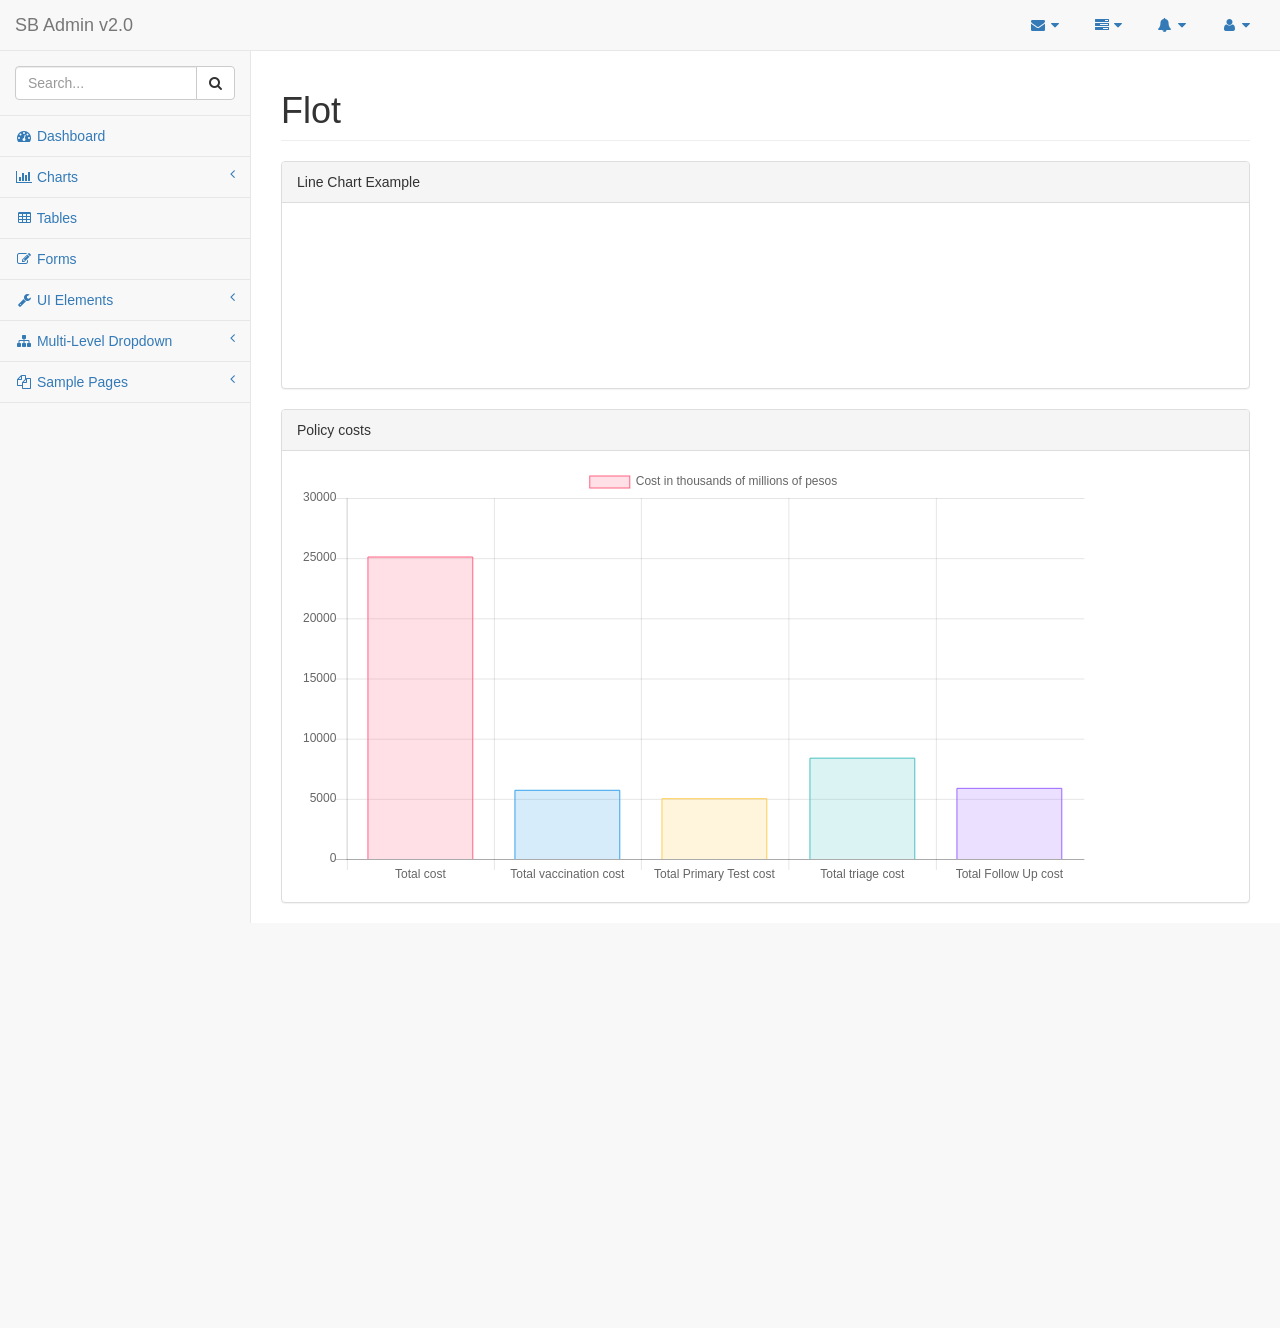
==== templates/pages/chart.html @ c4a407ac "V2 Flask" ====
<!DOCTYPE html>
<html lang="en">

<head>

    <meta charset="utf-8">
    <meta http-equiv="X-UA-Compatible" content="IE=edge">
    <meta name="viewport" content="width=device-width, initial-scale=1">
    <meta name="description" content="">
    <meta name="author" content="">

    <title>SB Admin 2 - Bootstrap Admin Theme</title>

    <!-- Bootstrap Core CSS -->
    <link href="../vendor/bootstrap/css/bootstrap.min.css" rel="stylesheet">

    <!-- MetisMenu CSS -->
    <link href="../vendor/metisMenu/metisMenu.min.css" rel="stylesheet">

    <!-- Custom CSS -->
    <link href="../dist/css/sb-admin-2.css" rel="stylesheet">

    <!-- Morris Charts CSS -->
    <link href="../vendor/morrisjs/morris.css" rel="stylesheet">

    <!-- Custom Fonts -->
    <link href="../vendor/font-awesome/css/font-awesome.min.css" rel="stylesheet" type="text/css">

    <!-- HTML5 Shim and Respond.js IE8 support of HTML5 elements and media queries -->
    <!-- WARNING: Respond.js doesn't work if you view the page via file:// -->
    <!--[if lt IE 9]>
        <script src="https://oss.maxcdn.com/libs/html5shiv/3.7.0/html5shiv.js"></script>
        <script src="https://oss.maxcdn.com/libs/respond.js/1.4.2/respond.min.js"></script>
    <![endif]-->

</head>

<body>

    <div id="wrapper">

        <!-- Navigation -->
        <nav class="navbar navbar-default navbar-static-top" role="navigation" style="margin-bottom: 0">
            <div class="navbar-header">
                <button type="button" class="navbar-toggle" data-toggle="collapse" data-target=".navbar-collapse">
                    <span class="sr-only">Toggle navigation</span>
                    <span class="icon-bar"></span>
                    <span class="icon-bar"></span>
                    <span class="icon-bar"></span>
                </button>
                <a class="navbar-brand" href="index.html">SB Admin v2.0</a>
            </div>
            <!-- /.navbar-header -->

            <ul class="nav navbar-top-links navbar-right">
                <li class="dropdown">
                    <a class="dropdown-toggle" data-toggle="dropdown" href="#">
                        <i class="fa fa-envelope fa-fw"></i> <i class="fa fa-caret-down"></i>
                    </a>
                    <ul class="dropdown-menu dropdown-messages">
                        <li>
                            <a href="#">
                                <div>
                                    <strong>John Smith</strong>
                                    <span class="pull-right text-muted">
                                        <em>Yesterday</em>
                                    </span>
                                </div>
                                <div>Lorem ipsum dolor sit amet, consectetur adipiscing elit. Pellentesque eleifend...</div>
                            </a>
                        </li>
                        <li class="divider"></li>
                        <li>
                            <a href="#">
                                <div>
                                    <strong>John Smith</strong>
                                    <span class="pull-right text-muted">
                                        <em>Yesterday</em>
                                    </span>
                                </div>
                                <div>Lorem ipsum dolor sit amet, consectetur adipiscing elit. Pellentesque eleifend...</div>
                            </a>
                        </li>
                        <li class="divider"></li>
                        <li>
                            <a href="#">
                                <div>
                                    <strong>John Smith</strong>
                                    <span class="pull-right text-muted">
                                        <em>Yesterday</em>
                                    </span>
                                </div>
                                <div>Lorem ipsum dolor sit amet, consectetur adipiscing elit. Pellentesque eleifend...</div>
                            </a>
                        </li>
                        <li class="divider"></li>
                        <li>
                            <a class="text-center" href="#">
                                <strong>Read All Messages</strong>
                                <i class="fa fa-angle-right"></i>
                            </a>
                        </li>
                    </ul>
                    <!-- /.dropdown-messages -->
                </li>
                <!-- /.dropdown -->
                <li class="dropdown">
                    <a class="dropdown-toggle" data-toggle="dropdown" href="#">
                        <i class="fa fa-tasks fa-fw"></i> <i class="fa fa-caret-down"></i>
                    </a>
                    <ul class="dropdown-menu dropdown-tasks">
                        <li>
                            <a href="#">
                                <div>
                                    <p>
                                        <strong>Task 1</strong>
                                        <span class="pull-right text-muted">40% Complete</span>
                                    </p>
                                    <div class="progress progress-striped active">
                                        <div class="progress-bar progress-bar-success" role="progressbar" aria-valuenow="40" aria-valuemin="0" aria-valuemax="100" style="width: 40%">
                                            <span class="sr-only">40% Complete (success)</span>
                                        </div>
                                    </div>
                                </div>
                            </a>
                        </li>
                        <li class="divider"></li>
                        <li>
                            <a href="#">
                                <div>
                                    <p>
                                        <strong>Task 2</strong>
                                        <span class="pull-right text-muted">20% Complete</span>
                                    </p>
                                    <div class="progress progress-striped active">
                                        <div class="progress-bar progress-bar-info" role="progressbar" aria-valuenow="20" aria-valuemin="0" aria-valuemax="100" style="width: 20%">
                                            <span class="sr-only">20% Complete</span>
                                        </div>
                                    </div>
                                </div>
                            </a>
                        </li>
                        <li class="divider"></li>
                        <li>
                            <a href="#">
                                <div>
                                    <p>
                                        <strong>Task 3</strong>
                                        <span class="pull-right text-muted">60% Complete</span>
                                    </p>
                                    <div class="progress progress-striped active">
                                        <div class="progress-bar progress-bar-warning" role="progressbar" aria-valuenow="60" aria-valuemin="0" aria-valuemax="100" style="width: 60%">
                                            <span class="sr-only">60% Complete (warning)</span>
                                        </div>
                                    </div>
                                </div>
                            </a>
                        </li>
                        <li class="divider"></li>
                        <li>
                            <a href="#">
                                <div>
                                    <p>
                                        <strong>Task 4</strong>
                                        <span class="pull-right text-muted">80% Complete</span>
                                    </p>
                                    <div class="progress progress-striped active">
                                        <div class="progress-bar progress-bar-danger" role="progressbar" aria-valuenow="80" aria-valuemin="0" aria-valuemax="100" style="width: 80%">
                                            <span class="sr-only">80% Complete (danger)</span>
                                        </div>
                                    </div>
                                </div>
                            </a>
                        </li>
                        <li class="divider"></li>
                        <li>
                            <a class="text-center" href="#">
                                <strong>See All Tasks</strong>
                                <i class="fa fa-angle-right"></i>
                            </a>
                        </li>
                    </ul>
                    <!-- /.dropdown-tasks -->
                </li>
                <!-- /.dropdown -->
                <li class="dropdown">
                    <a class="dropdown-toggle" data-toggle="dropdown" href="#">
                        <i class="fa fa-bell fa-fw"></i> <i class="fa fa-caret-down"></i>
                    </a>
                    <ul class="dropdown-menu dropdown-alerts">
                        <li>
                            <a href="#">
                                <div>
                                    <i class="fa fa-comment fa-fw"></i> New Comment
                                    <span class="pull-right text-muted small">4 minutes ago</span>
                                </div>
                            </a>
                        </li>
                        <li class="divider"></li>
                        <li>
                            <a href="#">
                                <div>
                                    <i class="fa fa-twitter fa-fw"></i> 3 New Followers
                                    <span class="pull-right text-muted small">12 minutes ago</span>
                                </div>
                            </a>
                        </li>
                        <li class="divider"></li>
                        <li>
                            <a href="#">
                                <div>
                                    <i class="fa fa-envelope fa-fw"></i> Message Sent
                                    <span class="pull-right text-muted small">4 minutes ago</span>
                                </div>
                            </a>
                        </li>
                        <li class="divider"></li>
                        <li>
                            <a href="#">
                                <div>
                                    <i class="fa fa-tasks fa-fw"></i> New Task
                                    <span class="pull-right text-muted small">4 minutes ago</span>
                                </div>
                            </a>
                        </li>
                        <li class="divider"></li>
                        <li>
                            <a href="#">
                                <div>
                                    <i class="fa fa-upload fa-fw"></i> Server Rebooted
                                    <span class="pull-right text-muted small">4 minutes ago</span>
                                </div>
                            </a>
                        </li>
                        <li class="divider"></li>
                        <li>
                            <a class="text-center" href="#">
                                <strong>See All Alerts</strong>
                                <i class="fa fa-angle-right"></i>
                            </a>
                        </li>
                    </ul>
                    <!-- /.dropdown-alerts -->
                </li>
                <!-- /.dropdown -->
                <li class="dropdown">
                    <a class="dropdown-toggle" data-toggle="dropdown" href="#">
                        <i class="fa fa-user fa-fw"></i> <i class="fa fa-caret-down"></i>
                    </a>
                    <ul class="dropdown-menu dropdown-user">
                        <li><a href="#"><i class="fa fa-user fa-fw"></i> User Profile</a>
                        </li>
                        <li><a href="#"><i class="fa fa-gear fa-fw"></i> Settings</a>
                        </li>
                        <li class="divider"></li>
                        <li><a href="login.html"><i class="fa fa-sign-out fa-fw"></i> Logout</a>
                        </li>
                    </ul>
                    <!-- /.dropdown-user -->
                </li>
                <!-- /.dropdown -->
            </ul>
            <!-- /.navbar-top-links -->

            <div class="navbar-default sidebar" role="navigation">
                <div class="sidebar-nav navbar-collapse">
                    <ul class="nav" id="side-menu">
                        <li class="sidebar-search">
                            <div class="input-group custom-search-form">
                                <input type="text" class="form-control" placeholder="Search...">
                                <span class="input-group-btn">
                                <button class="btn btn-default" type="button">
                                    <i class="fa fa-search"></i>
                                </button>
                            </span>
                            </div>
                            <!-- /input-group -->
                        </li>
                        <li>
                            <a href="index.html"><i class="fa fa-dashboard fa-fw"></i> Dashboard</a>
                        </li>
                        <li>
                            <a href="#"><i class="fa fa-bar-chart-o fa-fw"></i> Charts<span class="fa arrow"></span></a>
                            <ul class="nav nav-second-level">
                                <li>
                                    <a href="flot.html">Flot Charts</a>
                                </li>
                                <li>
                                    <a href="morris.html">Morris.js Charts</a>
                                </li>
                            </ul>
                            <!-- /.nav-second-level -->
                        </li>
                        <li>
                            <a href="tables.html"><i class="fa fa-table fa-fw"></i> Tables</a>
                        </li>
                        <li>
                            <a href="forms.html"><i class="fa fa-edit fa-fw"></i> Forms</a>
                        </li>
                        <li>
                            <a href="#"><i class="fa fa-wrench fa-fw"></i> UI Elements<span class="fa arrow"></span></a>
                            <ul class="nav nav-second-level">
                                <li>
                                    <a href="panels-wells.html">Panels and Wells</a>
                                </li>
                                <li>
                                    <a href="buttons.html">Buttons</a>
                                </li>
                                <li>
                                    <a href="notifications.html">Notifications</a>
                                </li>
                                <li>
                                    <a href="typography.html">Typography</a>
                                </li>
                                <li>
                                    <a href="icons.html"> Icons</a>
                                </li>
                                <li>
                                    <a href="grid.html">Grid</a>
                                </li>
                            </ul>
                            <!-- /.nav-second-level -->
                        </li>
                        <li>
                            <a href="#"><i class="fa fa-sitemap fa-fw"></i> Multi-Level Dropdown<span class="fa arrow"></span></a>
                            <ul class="nav nav-second-level">
                                <li>
                                    <a href="#">Second Level Item</a>
                                </li>
                                <li>
                                    <a href="#">Second Level Item</a>
                                </li>
                                <li>
                                    <a href="#">Third Level <span class="fa arrow"></span></a>
                                    <ul class="nav nav-third-level">
                                        <li>
                                            <a href="#">Third Level Item</a>
                                        </li>
                                        <li>
                                            <a href="#">Third Level Item</a>
                                        </li>
                                        <li>
                                            <a href="#">Third Level Item</a>
                                        </li>
                                        <li>
                                            <a href="#">Third Level Item</a>
                                        </li>
                                    </ul>
                                    <!-- /.nav-third-level -->
                                </li>
                            </ul>
                            <!-- /.nav-second-level -->
                        </li>
                        <li>
                            <a href="#"><i class="fa fa-files-o fa-fw"></i> Sample Pages<span class="fa arrow"></span></a>
                            <ul class="nav nav-second-level">
                                <li>
                                    <a href="blank.html">Blank Page</a>
                                </li>
                                <li>
                                    <a href="login.html">Login Page</a>
                                </li>
                            </ul>
                            <!-- /.nav-second-level -->
                        </li>
                    </ul>
                </div>
                <!-- /.sidebar-collapse -->
            </div>
            <!-- /.navbar-static-side -->
        </nav>

        <div id="page-wrapper">
            <div class="row">
                <div class="col-lg-12">
                    <h1 class="page-header">Flot</h1>
                </div>

                <div class="col-lg-12">
                    <div class="panel panel-default">
                        <div class="panel-heading">
                            Line Chart Example
                        </div>
                        <!-- /.panel-heading -->
                        <div class="panel-body">
                            	<div style="width:90%;">
                                        <canvas id="graficaCancer1"></canvas>
                                    </div>

                        </div>
                        <!-- /.panel-body -->
                    </div>
                    <!-- /.panel -->
                </div>

                                <div class="col-lg-12">
                    <div class="panel panel-default">
                        <div class="panel-heading">
                        Policy costs                        
                    </div>
                        <!-- /.panel-heading -->
                        <div class="panel-body">
                                <div style="width:90%;">
                                        <canvas id="graficaCostos"></canvas>
                                    </div>

                        </div>
                        <!-- /.panel-body -->
                    </div>
                    <!-- /.panel -->
                </div>

            </div>            



                <!-- /.col-lg-6 -->
            </div>
            <!-- /.row -->
        </div>
        <!-- /#page-wrapper -->

    </div>
    <!-- /#wrapper -->



    <!-- jQuery -->
    <script src="../vendor/jquery/jquery.min.js"></script>

    <!-- Bootstrap Core JavaScript -->
    <script src="../vendor/bootstrap/js/bootstrap.min.js"></script>

    <!-- Metis Menu Plugin JavaScript -->
    <script src="../vendor/metisMenu/metisMenu.min.js"></script>

    <!-- Flot Charts JavaScript -->
    <script src="../dist/js/Chart.js"></script>
    <script src="../js/util.js"></script>

    <!-- Custom Theme JavaScript -->
    <script src="../dist/js/sb-admin-2.js"></script>
    <script src="../js/jquery.csv.min.js"></script>

    <script>

        

		var MONTHS = ['January', 'February', 'March', 'April', 'May', 'June', 'July', 'August', 'September', 'October', 'November', 'December'];
		var dataGraph = {
			type: 'line',
			data: {
				labels: ['January', 'February', 'March', 'April', 'May', 'June', 'July'],
				datasets: [{
                    label: 'My First dataset',
                    fill: false,
					backgroundColor: window.chartColors.red,
					borderColor: window.chartColors.red,
					data: [
						10,
						20,
						30,
						100,
						120,
						50,
						50
					],
					fill: false,
				}, {
					label: 'My Second dataset',
					fill: false,
					backgroundColor: window.chartColors.blue,
					borderColor: window.chartColors.blue,
					data: [
						-3,
						33,
						34,
						35,
						36,
						36,
						36
					],
				}]
			},
			options: {
				responsive: true,
				title: {
					display: true,
					text: 'Chart.js Line Chart'
				},
				tooltips: {
					mode: 'index',
					intersect: false,
				},
				hover: {
					mode: 'nearest',
					intersect: true
				},
				scales: {
					xAxes: [{
						display: true,
						scaleLabel: {
							display: true,
							labelString: 'Month'
						}
					}],
					yAxes: [{
						display: true,
						scaleLabel: {
							display: true,
							labelString: 'Value'
						}
					}]
				}
			}
		};
		window.onload = function() {

                        $.ajax({
  type: 'GET',
  url: 'https://dcsolano10.github.io/datasetCancer/resultados.csv',
  success: function(resp) {
    var objects = $.csv.toObjects(resp);
    console.log(objects[0]);

    var iDatasets = {};
    var finalLabels = [];
    var finalDatasets = [];

    	var COLORS = [
		'#4dc9f6',
		'#f67019',
		'#f53794',
		'#537bc4',
		'#acc236',
		'#166a8f',
		'#00a950',
		'#58595b',
        '#8549ba',
        '#f2189e',
        '#17f122',
        '#edc687'
	];
    var colorIndex = 0;
    for (let i = 0; i < objects.length; i++) {
        var row = objects[i];
        var key = row.Biological_Comp+"_"+row.Gender;

        if(!iDatasets[key])
        {   
            iDatasets[key] = {label: key, data:[], fill:false, backgroundColor:COLORS[colorIndex], borderColor:COLORS[colorIndex]};
            colorIndex += 1;
        }
        iDatasets[key].data.push(row.Value);
        
    }
    console.log(iDatasets);

    for (let j = 1; j < 31; j++) {
        finalLabels.push(j);
    }

    for (var key in iDatasets) {
        finalDatasets.push(iDatasets[key]);
    }


    var finalData = {type: 'line', data:{labels:finalLabels, datasets:finalDatasets} };

    console.log(finalData);
    var ctx = document.getElementById('graficaCancer1').getContext('2d');
            window.myLine = new Chart(ctx, finalData);
      
  },
  error: function() {

  }
});

			//var ctx = document.getElementById('graficaCancer1').getContext('2d');
            //window.myLine = new Chart(ctx, dataGraph);
            


        };
        
        

        var colorNames = Object.keys(window.chartColors);
        

	</script>
    <canvas id="myChart" width="400" height="400"></canvas>
<script>
var ctx = document.getElementById("graficaCostos").getContext('2d');
var myChart = new Chart(ctx, {
    type: 'bar',
    data: {
        labels: ["Total cost","Total vaccination cost", "Total Primary Test cost", "Total triage cost", "Total Follow Up cost"],
        datasets: [{
            label: 'Cost in thousands of millions of pesos',
            data: [25138.1, 5751.0, 5053.1, 8421.8, 5912.1],
            backgroundColor: [
                'rgba(255, 99, 132, 0.2)',
                'rgba(54, 162, 235, 0.2)',
                'rgba(255, 206, 86, 0.2)',
                'rgba(75, 192, 192, 0.2)',
                'rgba(153, 102, 255, 0.2)',
                'rgba(255, 159, 64, 0.2)'
            ],
            borderColor: [
                'rgba(255,99,132,1)',
                'rgba(54, 162, 235, 1)',
                'rgba(255, 206, 86, 1)',
                'rgba(75, 192, 192, 1)',
                'rgba(153, 102, 255, 1)',
                'rgba(255, 159, 64, 1)'
            ],
            borderWidth: 1
        }]
    },
    options: {
        scales: {
            yAxes: [{
                ticks: {
                    beginAtZero:true
                }
            }]
        }
    }
});
</script>

</body>

</html>
---- templates/vendor/metisMenu/metisMenu.min.css ----
/*
 * metismenu - v1.1.3
 * Easy menu jQuery plugin for Twitter Bootstrap 3
 * https://github.com/onokumus/metisMenu
 *
 * Made by Osman Nuri Okumus
 * Under MIT License
 */

.arrow{float:right;line-height:1.42857}.glyphicon.arrow:before{content:"\e079"}.active>a>.glyphicon.arrow:before{content:"\e114"}.fa.arrow:before{content:"\f104"}.active>a>.fa.arrow:before{content:"\f107"}.plus-times{float:right}.fa.plus-times:before{content:"\f067"}.active>a>.fa.plus-times{filter:progid:DXImageTransform.Microsoft.BasicImage(rotation=1);-webkit-transform:rotate(45deg);-moz-transform:rotate(45deg);-ms-transform:rotate(45deg);-o-transform:rotate(45deg);transform:rotate(45deg)}.plus-minus{float:right}.fa.plus-minus:before{content:"\f067"}.active>a>.fa.plus-minus:before{content:"\f068"}
---- templates/dist/css/sb-admin-2.css ----
/*!
 * Start Bootstrap - SB Admin 2 v3.3.7+1 (http://startbootstrap.com/template-overviews/sb-admin-2)
 * Copyright 2013-2016 Start Bootstrap
 * Licensed under MIT (https://github.com/BlackrockDigital/startbootstrap/blob/gh-pages/LICENSE)
 */
body {
  background-color: #f8f8f8;
}
#wrapper {
  width: 100%;
}
#page-wrapper {
  padding: 0 15px;
  min-height: 568px;
  background-color: white;
}
@media (min-width: 768px) {
  #page-wrapper {
    position: inherit;
    margin: 0 0 0 250px;
    padding: 0 30px;
    border-left: 1px solid #e7e7e7;
  }
}
.navbar-top-links {
  margin-right: 0;
}
.navbar-top-links li {
  display: inline-block;
}
.navbar-top-links li:last-child {
  margin-right: 15px;
}
.navbar-top-links li a {
  padding: 15px;
  min-height: 50px;
}
.navbar-top-links .dropdown-menu li {
  display: block;
}
.navbar-top-links .dropdown-menu li:last-child {
  margin-right: 0;
}
.navbar-top-links .dropdown-menu li a {
  padding: 3px 20px;
  min-height: 0;
}
.navbar-top-links .dropdown-menu li a div {
  white-space: normal;
}
.navbar-top-links .dropdown-messages,
.navbar-top-links .dropdown-tasks,
.navbar-top-links .dropdown-alerts {
  width: 310px;
  min-width: 0;
}
.navbar-top-links .dropdown-messages {
  margin-left: 5px;
}
.navbar-top-links .dropdown-tasks {
  margin-left: -59px;
}
.navbar-top-links .dropdown-alerts {
  margin-left: -123px;
}
.navbar-top-links .dropdown-user {
  right: 0;
  left: auto;
}
.sidebar .sidebar-nav.navbar-collapse {
  padding-left: 0;
  padding-right: 0;
}
.sidebar .sidebar-search {
  padding: 15px;
}
.sidebar ul li {
  border-bottom: 1px solid #e7e7e7;
}
.sidebar ul li a.active {
  background-color: #eeeeee;
}
.sidebar .arrow {
  float: right;
}
.sidebar .fa.arrow:before {
  content: "\f104";
}
.sidebar .active > a > .fa.arrow:before {
  content: "\f107";
}
.sidebar .nav-second-level li,
.sidebar .nav-third-level li {
  border-bottom: none !important;
}
.sidebar .nav-second-level li a {
  padding-left: 37px;
}
.sidebar .nav-third-level li a {
  padding-left: 52px;
}
@media (min-width: 768px) {
  .sidebar {
    z-index: 1;
    position: absolute;
    width: 250px;
    margin-top: 51px;
  }
  .navbar-top-links .dropdown-messages,
  .navbar-top-links .dropdown-tasks,
  .navbar-top-links .dropdown-alerts {
    margin-left: auto;
  }
}
.btn-outline {
  color: inherit;
  background-color: transparent;
  transition: all .5s;
}
.btn-primary.btn-outline {
  color: #428bca;
}
.btn-success.btn-outline {
  color: #5cb85c;
}
.btn-info.btn-outline {
  color: #5bc0de;
}
.btn-warning.btn-outline {
  color: #f0ad4e;
}
.btn-danger.btn-outline {
  color: #d9534f;
}
.btn-primary.btn-outline:hover,
.btn-success.btn-outline:hover,
.btn-info.btn-outline:hover,
.btn-warning.btn-outline:hover,
.btn-danger.btn-outline:hover {
  color: white;
}
.chat {
  margin: 0;
  padding: 0;
  list-style: none;
}
.chat li {
  margin-bottom: 10px;
  padding-bottom: 5px;
  border-bottom: 1px dotted #999999;
}
.chat li.left .chat-body {
  margin-left: 60px;
}
.chat li.right .chat-body {
  margin-right: 60px;
}
.chat li .chat-body p {
  margin: 0;
}
.panel .slidedown .glyphicon,
.chat .glyphicon {
  margin-right: 5px;
}
.chat-panel .panel-body {
  height: 350px;
  overflow-y: scroll;
}
.login-panel {
  margin-top: 25%;
}
.flot-chart {
  display: block;
  height: 400px;
}
.flot-chart-content {
  width: 100%;
  height: 100%;
}
table.dataTable thead .sorting,
table.dataTable thead .sorting_asc,
table.dataTable thead .sorting_desc,
table.dataTable thead .sorting_asc_disabled,
table.dataTable thead .sorting_desc_disabled {
  background: transparent;
}
table.dataTable thead .sorting_asc:after {
  content: "\f0de";
  float: right;
  font-family: fontawesome;
}
table.dataTable thead .sorting_desc:after {
  content: "\f0dd";
  float: right;
  font-family: fontawesome;
}
table.dataTable thead .sorting:after {
  content: "\f0dc";
  float: right;
  font-family: fontawesome;
  color: rgba(50, 50, 50, 0.5);
}
.btn-circle {
  width: 30px;
  height: 30px;
  padding: 6px 0;
  border-radius: 15px;
  text-align: center;
  font-size: 12px;
  line-height: 1.428571429;
}
.btn-circle.btn-lg {
  width: 50px;
  height: 50px;
  padding: 10px 16px;
  border-radius: 25px;
  font-size: 18px;
  line-height: 1.33;
}
.btn-circle.btn-xl {
  width: 70px;
  height: 70px;
  padding: 10px 16px;
  border-radius: 35px;
  font-size: 24px;
  line-height: 1.33;
}
.show-grid [class^="col-"] {
  padding-top: 10px;
  padding-bottom: 10px;
  border: 1px solid #ddd;
  background-color: #eee !important;
}
.show-grid {
  margin: 15px 0;
}
.huge {
  font-size: 40px;
}
.panel-green {
  border-color: #5cb85c;
}
.panel-green > .panel-heading {
  border-color: #5cb85c;
  color: white;
  background-color: #5cb85c;
}
.panel-green > a {
  color: #5cb85c;
}
.panel-green > a:hover {
  color: #3d8b3d;
}
.panel-red {
  border-color: #d9534f;
}
.panel-red > .panel-heading {
  border-color: #d9534f;
  color: white;
  background-color: #d9534f;
}
.panel-red > a {
  color: #d9534f;
}
.panel-red > a:hover {
  color: #b52b27;
}
.panel-yellow {
  border-color: #f0ad4e;
}
.panel-yellow > .panel-heading {
  border-color: #f0ad4e;
  color: white;
  background-color: #f0ad4e;
}
.panel-yellow > a {
  color: #f0ad4e;
}
.panel-yellow > a:hover {
  color: #df8a13;
}
.timeline {
  position: relative;
  padding: 20px 0 20px;
  list-style: none;
}
.timeline:before {
  content: " ";
  position: absolute;
  top: 0;
  bottom: 0;
  left: 50%;
  width: 3px;
  margin-left: -1.5px;
  background-color: #eeeeee;
}
.timeline > li {
  position: relative;
  margin-bottom: 20px;
}
.timeline > li:before,
.timeline > li:after {
  content: " ";
  display: table;
}
.timeline > li:after {
  clear: both;
}
.timeline > li:before,
.timeline > li:after {
  content: " ";
  display: table;
}
.timeline > li:after {
  clear: both;
}
.timeline > li > .timeline-panel {
  float: left;
  position: relative;
  width: 46%;
  padding: 20px;
  border: 1px solid #d4d4d4;
  border-radius: 2px;
  -webkit-box-shadow: 0 1px 6px rgba(0, 0, 0, 0.175);
  box-shadow: 0 1px 6px rgba(0, 0, 0, 0.175);
}
.timeline > li > .timeline-panel:before {
  content: " ";
  display: inline-block;
  position: absolute;
  top: 26px;
  right: -15px;
  border-top: 15px solid transparent;
  border-right: 0 solid #ccc;
  border-bottom: 15px solid transparent;
  border-left: 15px solid #ccc;
}
.timeline > li > .timeline-panel:after {
  content: " ";
  display: inline-block;
  position: absolute;
  top: 27px;
  right: -14px;
  border-top: 14px solid transparent;
  border-right: 0 solid #fff;
  border-bottom: 14px solid transparent;
  border-left: 14px solid #fff;
}
.timeline > li > .timeline-badge {
  z-index: 100;
  position: absolute;
  top: 16px;
  left: 50%;
  width: 50px;
  height: 50px;
  margin-left: -25px;
  border-radius: 50% 50% 50% 50%;
  text-align: center;
  font-size: 1.4em;
  line-height: 50px;
  color: #fff;
  background-color: #999999;
}
.timeline > li.timeline-inverted > .timeline-panel {
  float: right;
}
.timeline > li.timeline-inverted > .timeline-panel:before {
  right: auto;
  left: -15px;
  border-right-width: 15px;
  border-left-width: 0;
}
.timeline > li.timeline-inverted > .timeline-panel:after {
  right: auto;
  left: -14px;
  border-right-width: 14px;
  border-left-width: 0;
}
.timeline-badge.primary {
  background-color: #2e6da4 !important;
}
.timeline-badge.success {
  background-color: #3f903f !important;
}
.timeline-badge.warning {
  background-color: #f0ad4e !important;
}
.timeline-badge.danger {
  background-color: #d9534f !important;
}
.timeline-badge.info {
  background-color: #5bc0de !important;
}
.timeline-title {
  margin-top: 0;
  color: inherit;
}
.timeline-body > p,
.timeline-body > ul {
  margin-bottom: 0;
}
.timeline-body > p + p {
  margin-top: 5px;
}
@media (max-width: 767px) {
  ul.timeline:before {
    left: 40px;
  }
  ul.timeline > li > .timeline-panel {
    width: calc(10%);
    width: -moz-calc(10%);
    width: -webkit-calc(10%);
  }
  ul.timeline > li > .timeline-badge {
    top: 16px;
    left: 15px;
    margin-left: 0;
  }
  ul.timeline > li > .timeline-panel {
    float: right;
  }
  ul.timeline > li > .timeline-panel:before {
    right: auto;
    left: -15px;
    border-right-width: 15px;
    border-left-width: 0;
  }
  ul.timeline > li > .timeline-panel:after {
    right: auto;
    left: -14px;
    border-right-width: 14px;
    border-left-width: 0;
  }
}
---- templates/vendor/morrisjs/morris.css ----
.morris-hover{position:absolute;z-index:1000}.morris-hover.morris-default-style{border-radius:10px;padding:6px;color:#666;background:rgba(255,255,255,0.8);border:solid 2px rgba(230,230,230,0.8);font-family:sans-serif;font-size:12px;text-align:center}.morris-hover.morris-default-style .morris-hover-row-label{font-weight:bold;margin:0.25em 0}
.morris-hover.morris-default-style .morris-hover-point{white-space:nowrap;margin:0.1em 0}
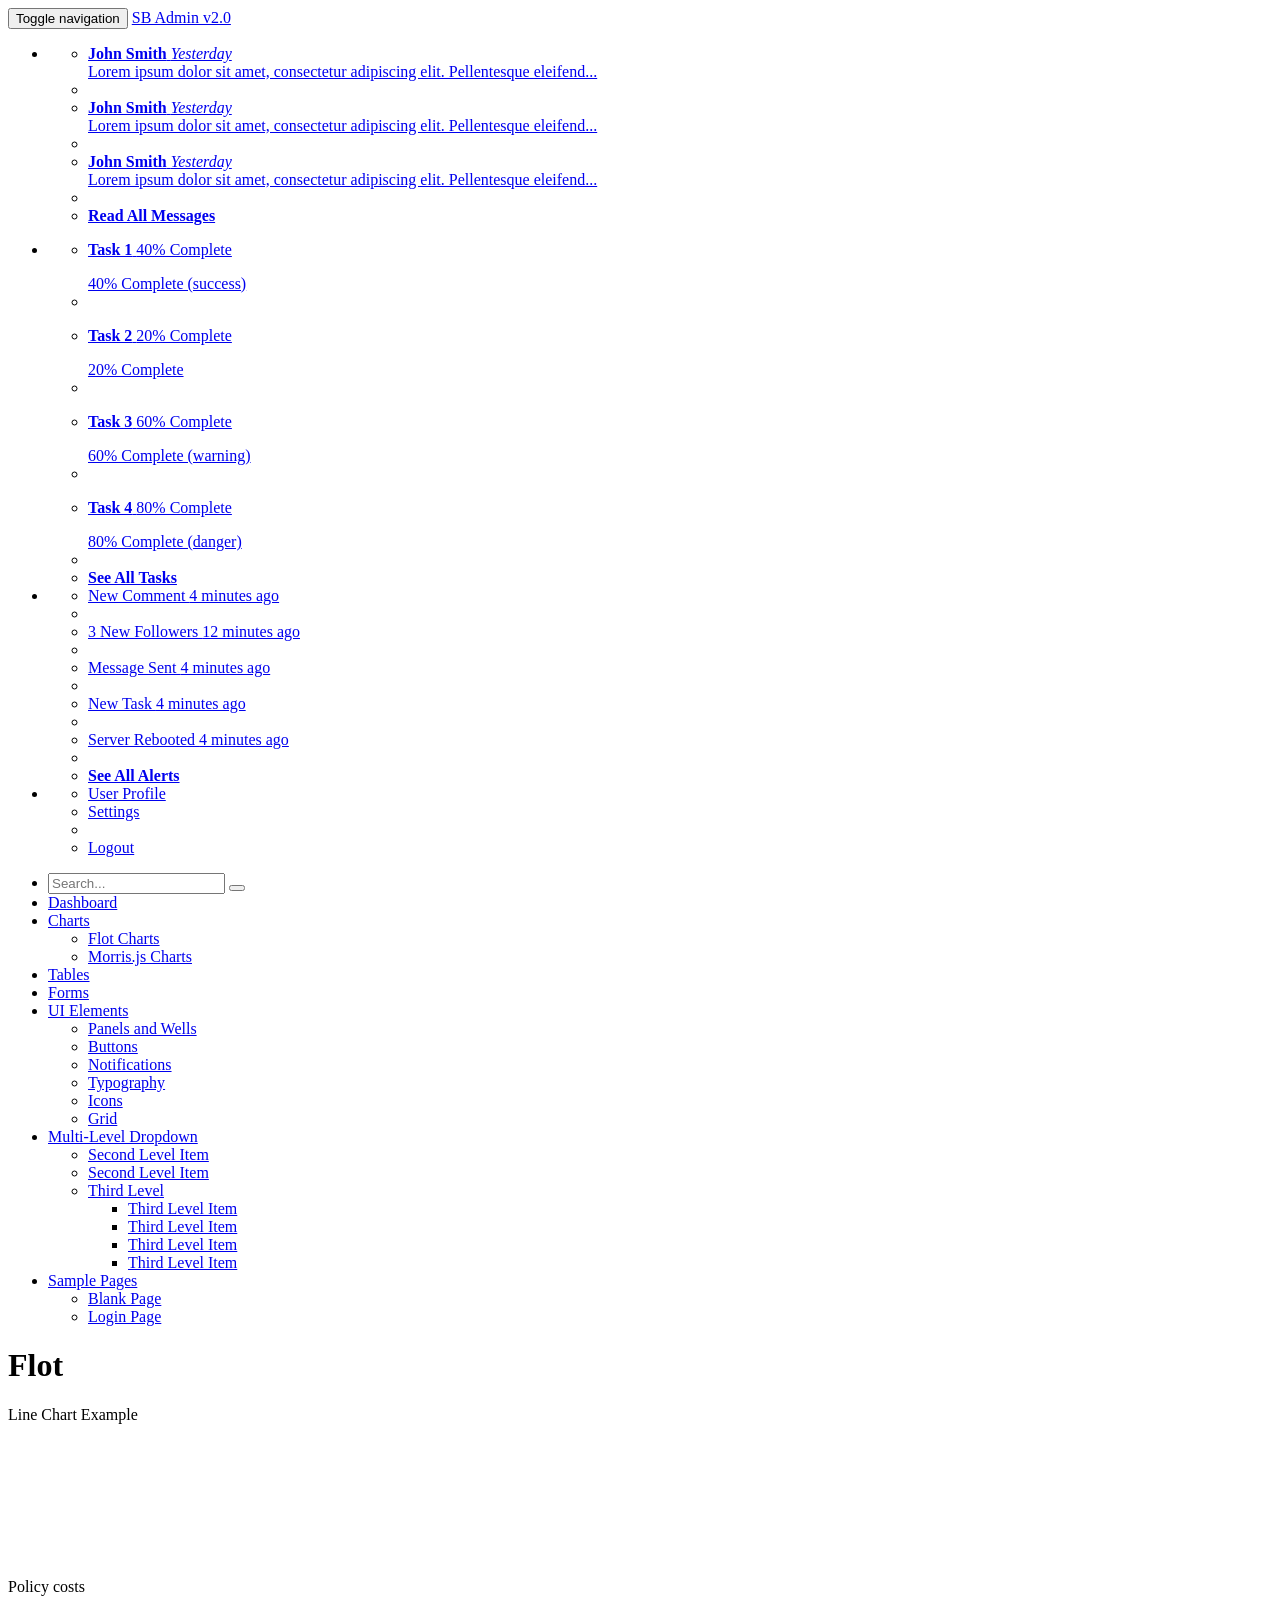
==== commit fcf257ce: "'aa'" ====
--- a/templates/pages/chart.html
+++ b/templates/pages/chart.html
@@ -12,19 +12,19 @@
     <title>SB Admin 2 - Bootstrap Admin Theme</title>
 
     <!-- Bootstrap Core CSS -->
-    <link href="../vendor/bootstrap/css/bootstrap.min.css" rel="stylesheet">
+    <link href="css/bootstrap.min.css" rel="stylesheet">
 
     <!-- MetisMenu CSS -->
-    <link href="../vendor/metisMenu/metisMenu.min.css" rel="stylesheet">
+    <link href="css/metisMenu.min.css" rel="stylesheet">
 
     <!-- Custom CSS -->
-    <link href="../dist/css/sb-admin-2.css" rel="stylesheet">
+    <link href="css/sb-admin-2.css" rel="stylesheet">
 
     <!-- Morris Charts CSS -->
-    <link href="../vendor/morrisjs/morris.css" rel="stylesheet">
+    <link href="js/morris.css" rel="stylesheet">
 
     <!-- Custom Fonts -->
-    <link href="../vendor/font-awesome/css/font-awesome.min.css" rel="stylesheet" type="text/css">
+    <link href="css/font-awesome.min.css" rel="stylesheet" type="text/css">
 
     <!-- HTML5 Shim and Respond.js IE8 support of HTML5 elements and media queries -->
     <!-- WARNING: Respond.js doesn't work if you view the page via file:// -->
@@ -426,21 +426,21 @@
 
 
     <!-- jQuery -->
-    <script src="../vendor/jquery/jquery.min.js"></script>
+    <script src="js/jquery.min.js"></script>
 
     <!-- Bootstrap Core JavaScript -->
-    <script src="../vendor/bootstrap/js/bootstrap.min.js"></script>
+    <script src="js/bootstrap.min.js"></script>
 
     <!-- Metis Menu Plugin JavaScript -->
-    <script src="../vendor/metisMenu/metisMenu.min.js"></script>
+    <script src="js/metisMenu.min.js"></script>
 
     <!-- Flot Charts JavaScript -->
-    <script src="../dist/js/Chart.js"></script>
-    <script src="../js/util.js"></script>
+    <script src="js/Chart.js"></script>
+    <script src="js/util.js"></script>
 
     <!-- Custom Theme JavaScript -->
-    <script src="../dist/js/sb-admin-2.js"></script>
-    <script src="../js/jquery.csv.min.js"></script>
+    <script src="js/sb-admin-2.js"></script>
+    <script src="js/jquery.csv.min.js"></script>
 
     <script>
 
@@ -514,11 +514,53 @@
 				}
 			}
 		};
+
+        function findGetParameter(parameterName) {
+    var result = null,
+        tmp = [];
+    location.search
+        .substr(1)
+        .split("&")
+        .forEach(function (item) {
+          tmp = item.split("=");
+          if (tmp[0] === parameterName) result = decodeURIComponent(tmp[1]);
+        });
+    return result;
+}
+
+var route;
+
 		window.onload = function() {
 
-                        $.ajax({
+            route = "http://localhost:5000/generated/"+findGetParameter("fileName");
+            //route = "https://dcsolano10.github.io/datasetCancer/resultados.csv";
+            console.log(route);
+            requestGraphs();
+			//var ctx = document.getElementById('graficaCancer1').getContext('2d');
+            //window.myLine = new Chart(ctx, dataGraph);
+            
+
+
+        };
+
+        function sleep(ms) {
+  return new Promise(resolve => setTimeout(resolve, ms));
+}
+
+async function demo() {
+  console.log('Taking a break...');
+  await sleep(10000);
+      requestGraphs();
+  console.log('Two second later');
+}
+
+
+
+        function requestGraphs ()
+        {
+                                    $.ajax({
   type: 'GET',
-  url: 'https://dcsolano10.github.io/datasetCancer/resultados.csv',
+  url: route,
   success: function(resp) {
     var objects = $.csv.toObjects(resp);
     console.log(objects[0]);
@@ -527,20 +569,20 @@
     var finalLabels = [];
     var finalDatasets = [];
 
-    	var COLORS = [
-		'#4dc9f6',
-		'#f67019',
-		'#f53794',
-		'#537bc4',
-		'#acc236',
-		'#166a8f',
-		'#00a950',
-		'#58595b',
+        var COLORS = [
+        '#4dc9f6',
+        '#f67019',
+        '#f53794',
+        '#537bc4',
+        '#acc236',
+        '#166a8f',
+        '#00a950',
+        '#58595b',
         '#8549ba',
         '#f2189e',
         '#17f122',
         '#edc687'
-	];
+    ];
     var colorIndex = 0;
     for (let i = 0; i < objects.length; i++) {
         var row = objects[i];
@@ -573,16 +615,12 @@
       
   },
   error: function() {
+    demo();
+    console.log('requested');
 
   }
 });
-
-			//var ctx = document.getElementById('graficaCancer1').getContext('2d');
-            //window.myLine = new Chart(ctx, dataGraph);
-            
-
-
-        };
+        }
         
         
 
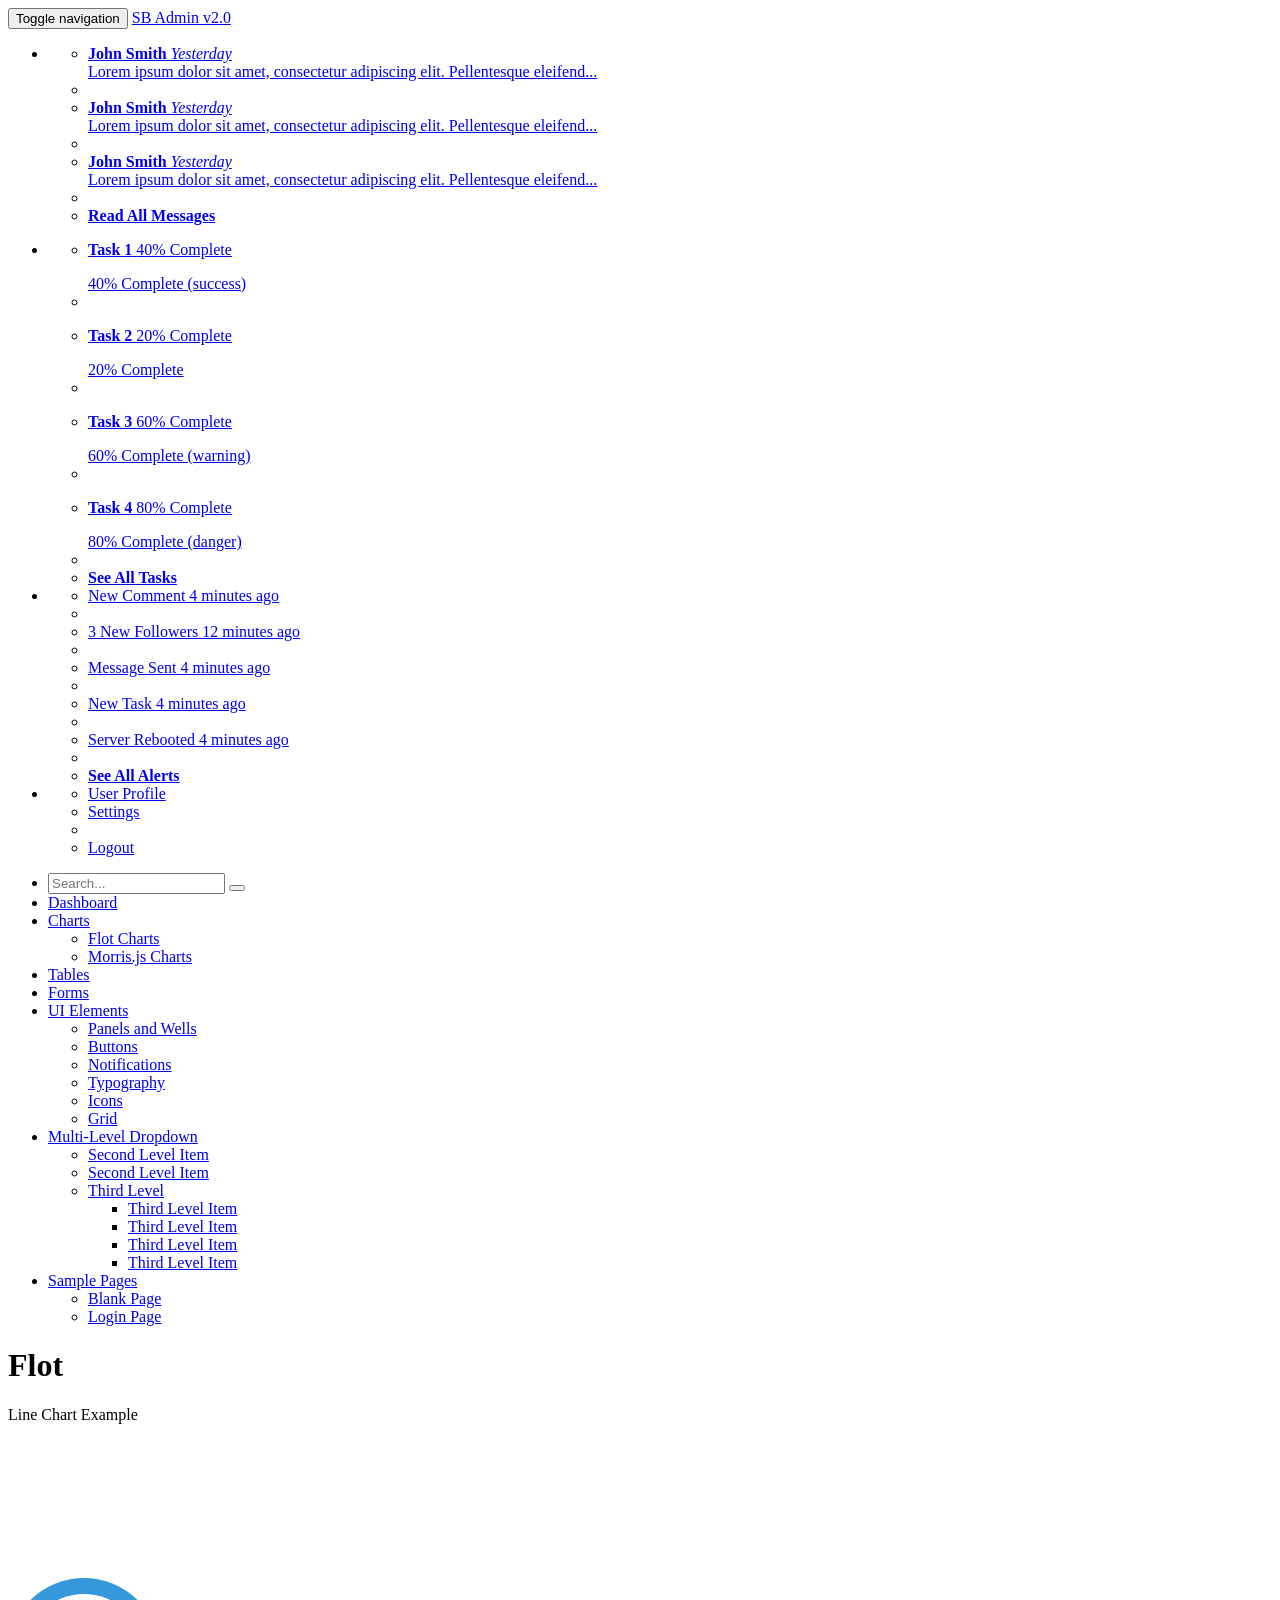
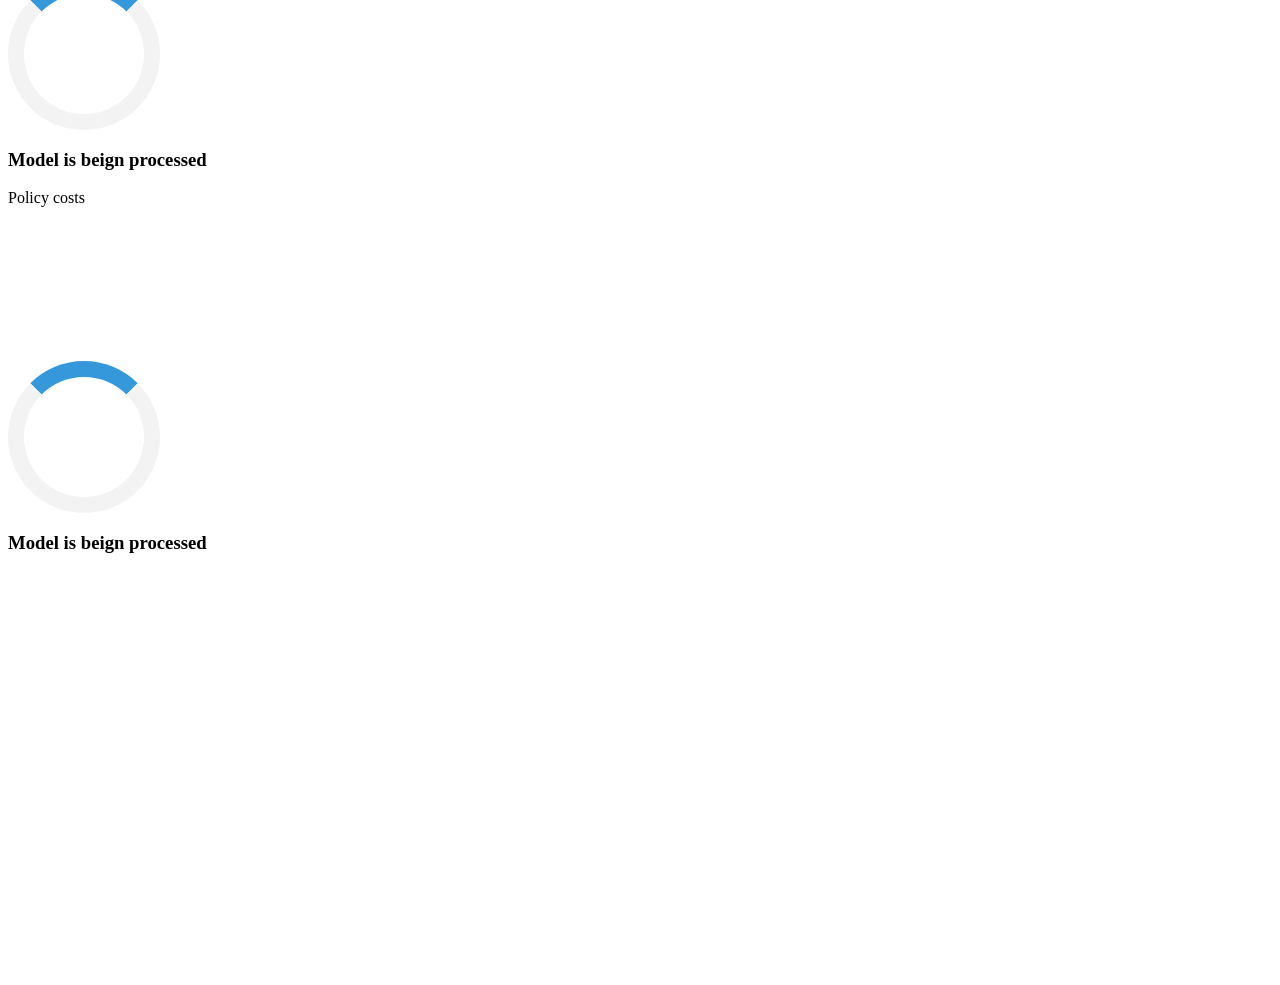
==== commit d22e0ca4: "'Santi'" ====
--- a/templates/pages/chart.html
+++ b/templates/pages/chart.html
@@ -32,6 +32,22 @@
         <script src="https://oss.maxcdn.com/libs/html5shiv/3.7.0/html5shiv.js"></script>
         <script src="https://oss.maxcdn.com/libs/respond.js/1.4.2/respond.min.js"></script>
     <![endif]-->
+
+    <style type="text/css">
+        .loader {
+    border: 16px solid #f3f3f3; /* Light grey */
+    border-top: 16px solid #3498db; /* Blue */
+    border-radius: 50%;
+    width: 120px;
+    height: 120px;
+    animation: spin 2s linear infinite;
+}
+
+@keyframes spin {
+    0% { transform: rotate(0deg); }
+    100% { transform: rotate(360deg); }
+}
+    </style>
 
 </head>
 
@@ -386,7 +402,11 @@
                             	<div style="width:90%;">
                                         <canvas id="graficaCancer1"></canvas>
                                     </div>
-
+                                    <div id="loader">
+                                    <div class="loader">
+                                    </div>
+                                    <h3> Model is beign processed </h3>
+                                    </div>
                         </div>
                         <!-- /.panel-body -->
                     </div>
@@ -402,6 +422,11 @@
                         <div class="panel-body">
                                 <div style="width:90%;">
                                         <canvas id="graficaCostos"></canvas>
+                                    </div>
+                                     <div id="loader2">
+                                    <div class="loader">
+                                    </div>
+                                    <h3> Model is beign processed </h3>
                                     </div>
 
                         </div>
@@ -534,8 +559,8 @@
 
             route = "http://localhost:5000/generated/"+findGetParameter("fileName");
             //route = "https://dcsolano10.github.io/datasetCancer/resultados.csv";
-            console.log(route);
             requestGraphs();
+            requestBarGraph();
 			//var ctx = document.getElementById('graficaCancer1').getContext('2d');
             //window.myLine = new Chart(ctx, dataGraph);
             
@@ -551,7 +576,65 @@
   console.log('Taking a break...');
   await sleep(10000);
       requestGraphs();
+      requestBarGraph();
   console.log('Two second later');
+}
+
+function requestBarGraph()
+{
+    route2 = "http://localhost:5000/generated/bar_"+findGetParameter("fileName");
+       $.ajax({
+  type: 'GET',
+  url: route2,
+  success: function(resp) {
+    var objects = $.csv.toObjects(resp);
+    console.log(objects[0]);
+
+    var newData = {
+        labels: ["Total cost","Total vaccination cost", "Total Primary Test cost", "Total triage cost", "Total Follow Up cost"],
+        datasets: [{
+            label: 'Cost in thousands of millions of pesos',
+            data: [objects[0].x, objects[1].x, objects[2].x, objects[3].x, objects[4].x],
+            backgroundColor: [
+                'rgba(255, 99, 132, 0.2)',
+                'rgba(54, 162, 235, 0.2)',
+                'rgba(255, 206, 86, 0.2)',
+                'rgba(75, 192, 192, 0.2)',
+                'rgba(153, 102, 255, 0.2)',
+                'rgba(255, 159, 64, 0.2)'
+            ],
+            borderColor: [
+                'rgba(255,99,132,1)',
+                'rgba(54, 162, 235, 1)',
+                'rgba(255, 206, 86, 1)',
+                'rgba(75, 192, 192, 1)',
+                'rgba(153, 102, 255, 1)',
+                'rgba(255, 159, 64, 1)'
+            ],
+            borderWidth: 1
+        }]
+    }
+    document.getElementById('loader2').style.display = "none";
+    var ctx = document.getElementById("graficaCostos").getContext('2d');
+var myChart = new Chart(ctx, {
+    type: 'bar',
+    data: newData,
+    options: {
+        scales: {
+            yAxes: [{
+                ticks: {
+                    beginAtZero:true
+                }
+            }]
+        }
+    }
+});
+      
+  },
+  error: function() {
+    console.log("erroru")
+  }
+});
 }
 
 
@@ -610,6 +693,7 @@
     var finalData = {type: 'line', data:{labels:finalLabels, datasets:finalDatasets} };
 
     console.log(finalData);
+    document.getElementById('loader').style.display = "none";
     var ctx = document.getElementById('graficaCancer1').getContext('2d');
             window.myLine = new Chart(ctx, finalData);
       
@@ -630,43 +714,7 @@
 	</script>
     <canvas id="myChart" width="400" height="400"></canvas>
 <script>
-var ctx = document.getElementById("graficaCostos").getContext('2d');
-var myChart = new Chart(ctx, {
-    type: 'bar',
-    data: {
-        labels: ["Total cost","Total vaccination cost", "Total Primary Test cost", "Total triage cost", "Total Follow Up cost"],
-        datasets: [{
-            label: 'Cost in thousands of millions of pesos',
-            data: [25138.1, 5751.0, 5053.1, 8421.8, 5912.1],
-            backgroundColor: [
-                'rgba(255, 99, 132, 0.2)',
-                'rgba(54, 162, 235, 0.2)',
-                'rgba(255, 206, 86, 0.2)',
-                'rgba(75, 192, 192, 0.2)',
-                'rgba(153, 102, 255, 0.2)',
-                'rgba(255, 159, 64, 0.2)'
-            ],
-            borderColor: [
-                'rgba(255,99,132,1)',
-                'rgba(54, 162, 235, 1)',
-                'rgba(255, 206, 86, 1)',
-                'rgba(75, 192, 192, 1)',
-                'rgba(153, 102, 255, 1)',
-                'rgba(255, 159, 64, 1)'
-            ],
-            borderWidth: 1
-        }]
-    },
-    options: {
-        scales: {
-            yAxes: [{
-                ticks: {
-                    beginAtZero:true
-                }
-            }]
-        }
-    }
-});
+
 </script>
 
 </body>
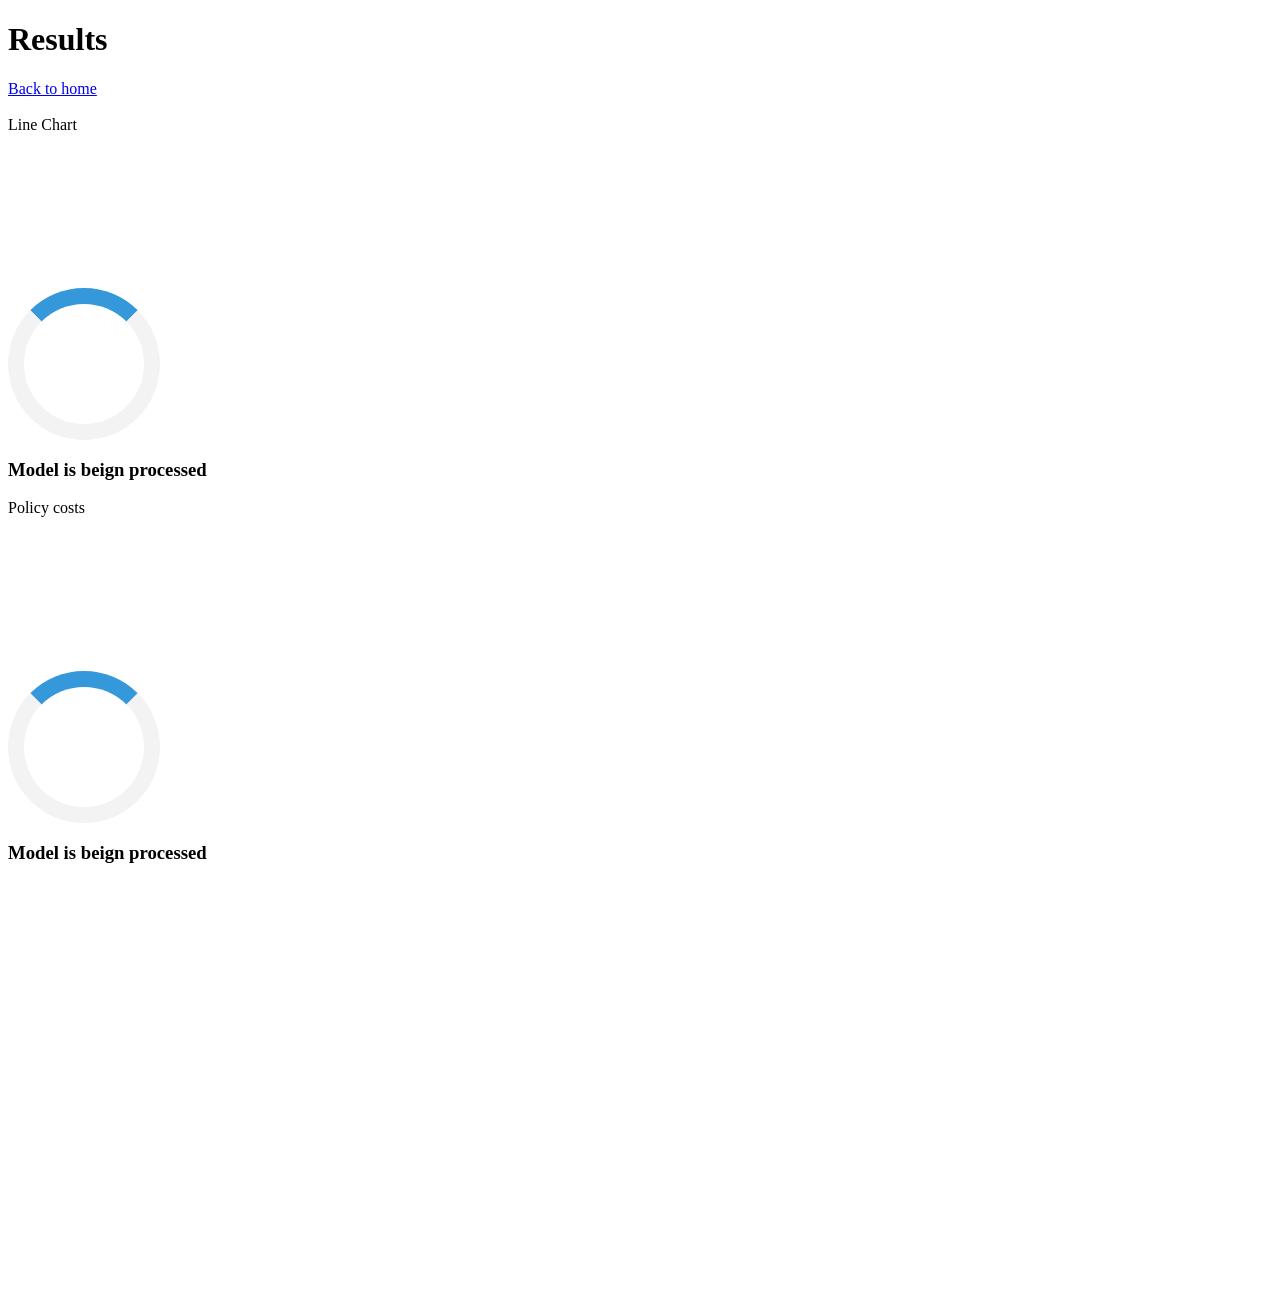
==== commit 7d777608: "'lalasanti'" ====
--- a/templates/pages/chart.html
+++ b/templates/pages/chart.html
@@ -55,347 +55,19 @@
 
     <div id="wrapper">
 
-        <!-- Navigation -->
-        <nav class="navbar navbar-default navbar-static-top" role="navigation" style="margin-bottom: 0">
-            <div class="navbar-header">
-                <button type="button" class="navbar-toggle" data-toggle="collapse" data-target=".navbar-collapse">
-                    <span class="sr-only">Toggle navigation</span>
-                    <span class="icon-bar"></span>
-                    <span class="icon-bar"></span>
-                    <span class="icon-bar"></span>
-                </button>
-                <a class="navbar-brand" href="index.html">SB Admin v2.0</a>
-            </div>
-            <!-- /.navbar-header -->
-
-            <ul class="nav navbar-top-links navbar-right">
-                <li class="dropdown">
-                    <a class="dropdown-toggle" data-toggle="dropdown" href="#">
-                        <i class="fa fa-envelope fa-fw"></i> <i class="fa fa-caret-down"></i>
-                    </a>
-                    <ul class="dropdown-menu dropdown-messages">
-                        <li>
-                            <a href="#">
-                                <div>
-                                    <strong>John Smith</strong>
-                                    <span class="pull-right text-muted">
-                                        <em>Yesterday</em>
-                                    </span>
-                                </div>
-                                <div>Lorem ipsum dolor sit amet, consectetur adipiscing elit. Pellentesque eleifend...</div>
-                            </a>
-                        </li>
-                        <li class="divider"></li>
-                        <li>
-                            <a href="#">
-                                <div>
-                                    <strong>John Smith</strong>
-                                    <span class="pull-right text-muted">
-                                        <em>Yesterday</em>
-                                    </span>
-                                </div>
-                                <div>Lorem ipsum dolor sit amet, consectetur adipiscing elit. Pellentesque eleifend...</div>
-                            </a>
-                        </li>
-                        <li class="divider"></li>
-                        <li>
-                            <a href="#">
-                                <div>
-                                    <strong>John Smith</strong>
-                                    <span class="pull-right text-muted">
-                                        <em>Yesterday</em>
-                                    </span>
-                                </div>
-                                <div>Lorem ipsum dolor sit amet, consectetur adipiscing elit. Pellentesque eleifend...</div>
-                            </a>
-                        </li>
-                        <li class="divider"></li>
-                        <li>
-                            <a class="text-center" href="#">
-                                <strong>Read All Messages</strong>
-                                <i class="fa fa-angle-right"></i>
-                            </a>
-                        </li>
-                    </ul>
-                    <!-- /.dropdown-messages -->
-                </li>
-                <!-- /.dropdown -->
-                <li class="dropdown">
-                    <a class="dropdown-toggle" data-toggle="dropdown" href="#">
-                        <i class="fa fa-tasks fa-fw"></i> <i class="fa fa-caret-down"></i>
-                    </a>
-                    <ul class="dropdown-menu dropdown-tasks">
-                        <li>
-                            <a href="#">
-                                <div>
-                                    <p>
-                                        <strong>Task 1</strong>
-                                        <span class="pull-right text-muted">40% Complete</span>
-                                    </p>
-                                    <div class="progress progress-striped active">
-                                        <div class="progress-bar progress-bar-success" role="progressbar" aria-valuenow="40" aria-valuemin="0" aria-valuemax="100" style="width: 40%">
-                                            <span class="sr-only">40% Complete (success)</span>
-                                        </div>
-                                    </div>
-                                </div>
-                            </a>
-                        </li>
-                        <li class="divider"></li>
-                        <li>
-                            <a href="#">
-                                <div>
-                                    <p>
-                                        <strong>Task 2</strong>
-                                        <span class="pull-right text-muted">20% Complete</span>
-                                    </p>
-                                    <div class="progress progress-striped active">
-                                        <div class="progress-bar progress-bar-info" role="progressbar" aria-valuenow="20" aria-valuemin="0" aria-valuemax="100" style="width: 20%">
-                                            <span class="sr-only">20% Complete</span>
-                                        </div>
-                                    </div>
-                                </div>
-                            </a>
-                        </li>
-                        <li class="divider"></li>
-                        <li>
-                            <a href="#">
-                                <div>
-                                    <p>
-                                        <strong>Task 3</strong>
-                                        <span class="pull-right text-muted">60% Complete</span>
-                                    </p>
-                                    <div class="progress progress-striped active">
-                                        <div class="progress-bar progress-bar-warning" role="progressbar" aria-valuenow="60" aria-valuemin="0" aria-valuemax="100" style="width: 60%">
-                                            <span class="sr-only">60% Complete (warning)</span>
-                                        </div>
-                                    </div>
-                                </div>
-                            </a>
-                        </li>
-                        <li class="divider"></li>
-                        <li>
-                            <a href="#">
-                                <div>
-                                    <p>
-                                        <strong>Task 4</strong>
-                                        <span class="pull-right text-muted">80% Complete</span>
-                                    </p>
-                                    <div class="progress progress-striped active">
-                                        <div class="progress-bar progress-bar-danger" role="progressbar" aria-valuenow="80" aria-valuemin="0" aria-valuemax="100" style="width: 80%">
-                                            <span class="sr-only">80% Complete (danger)</span>
-                                        </div>
-                                    </div>
-                                </div>
-                            </a>
-                        </li>
-                        <li class="divider"></li>
-                        <li>
-                            <a class="text-center" href="#">
-                                <strong>See All Tasks</strong>
-                                <i class="fa fa-angle-right"></i>
-                            </a>
-                        </li>
-                    </ul>
-                    <!-- /.dropdown-tasks -->
-                </li>
-                <!-- /.dropdown -->
-                <li class="dropdown">
-                    <a class="dropdown-toggle" data-toggle="dropdown" href="#">
-                        <i class="fa fa-bell fa-fw"></i> <i class="fa fa-caret-down"></i>
-                    </a>
-                    <ul class="dropdown-menu dropdown-alerts">
-                        <li>
-                            <a href="#">
-                                <div>
-                                    <i class="fa fa-comment fa-fw"></i> New Comment
-                                    <span class="pull-right text-muted small">4 minutes ago</span>
-                                </div>
-                            </a>
-                        </li>
-                        <li class="divider"></li>
-                        <li>
-                            <a href="#">
-                                <div>
-                                    <i class="fa fa-twitter fa-fw"></i> 3 New Followers
-                                    <span class="pull-right text-muted small">12 minutes ago</span>
-                                </div>
-                            </a>
-                        </li>
-                        <li class="divider"></li>
-                        <li>
-                            <a href="#">
-                                <div>
-                                    <i class="fa fa-envelope fa-fw"></i> Message Sent
-                                    <span class="pull-right text-muted small">4 minutes ago</span>
-                                </div>
-                            </a>
-                        </li>
-                        <li class="divider"></li>
-                        <li>
-                            <a href="#">
-                                <div>
-                                    <i class="fa fa-tasks fa-fw"></i> New Task
-                                    <span class="pull-right text-muted small">4 minutes ago</span>
-                                </div>
-                            </a>
-                        </li>
-                        <li class="divider"></li>
-                        <li>
-                            <a href="#">
-                                <div>
-                                    <i class="fa fa-upload fa-fw"></i> Server Rebooted
-                                    <span class="pull-right text-muted small">4 minutes ago</span>
-                                </div>
-                            </a>
-                        </li>
-                        <li class="divider"></li>
-                        <li>
-                            <a class="text-center" href="#">
-                                <strong>See All Alerts</strong>
-                                <i class="fa fa-angle-right"></i>
-                            </a>
-                        </li>
-                    </ul>
-                    <!-- /.dropdown-alerts -->
-                </li>
-                <!-- /.dropdown -->
-                <li class="dropdown">
-                    <a class="dropdown-toggle" data-toggle="dropdown" href="#">
-                        <i class="fa fa-user fa-fw"></i> <i class="fa fa-caret-down"></i>
-                    </a>
-                    <ul class="dropdown-menu dropdown-user">
-                        <li><a href="#"><i class="fa fa-user fa-fw"></i> User Profile</a>
-                        </li>
-                        <li><a href="#"><i class="fa fa-gear fa-fw"></i> Settings</a>
-                        </li>
-                        <li class="divider"></li>
-                        <li><a href="login.html"><i class="fa fa-sign-out fa-fw"></i> Logout</a>
-                        </li>
-                    </ul>
-                    <!-- /.dropdown-user -->
-                </li>
-                <!-- /.dropdown -->
-            </ul>
-            <!-- /.navbar-top-links -->
-
-            <div class="navbar-default sidebar" role="navigation">
-                <div class="sidebar-nav navbar-collapse">
-                    <ul class="nav" id="side-menu">
-                        <li class="sidebar-search">
-                            <div class="input-group custom-search-form">
-                                <input type="text" class="form-control" placeholder="Search...">
-                                <span class="input-group-btn">
-                                <button class="btn btn-default" type="button">
-                                    <i class="fa fa-search"></i>
-                                </button>
-                            </span>
-                            </div>
-                            <!-- /input-group -->
-                        </li>
-                        <li>
-                            <a href="index.html"><i class="fa fa-dashboard fa-fw"></i> Dashboard</a>
-                        </li>
-                        <li>
-                            <a href="#"><i class="fa fa-bar-chart-o fa-fw"></i> Charts<span class="fa arrow"></span></a>
-                            <ul class="nav nav-second-level">
-                                <li>
-                                    <a href="flot.html">Flot Charts</a>
-                                </li>
-                                <li>
-                                    <a href="morris.html">Morris.js Charts</a>
-                                </li>
-                            </ul>
-                            <!-- /.nav-second-level -->
-                        </li>
-                        <li>
-                            <a href="tables.html"><i class="fa fa-table fa-fw"></i> Tables</a>
-                        </li>
-                        <li>
-                            <a href="forms.html"><i class="fa fa-edit fa-fw"></i> Forms</a>
-                        </li>
-                        <li>
-                            <a href="#"><i class="fa fa-wrench fa-fw"></i> UI Elements<span class="fa arrow"></span></a>
-                            <ul class="nav nav-second-level">
-                                <li>
-                                    <a href="panels-wells.html">Panels and Wells</a>
-                                </li>
-                                <li>
-                                    <a href="buttons.html">Buttons</a>
-                                </li>
-                                <li>
-                                    <a href="notifications.html">Notifications</a>
-                                </li>
-                                <li>
-                                    <a href="typography.html">Typography</a>
-                                </li>
-                                <li>
-                                    <a href="icons.html"> Icons</a>
-                                </li>
-                                <li>
-                                    <a href="grid.html">Grid</a>
-                                </li>
-                            </ul>
-                            <!-- /.nav-second-level -->
-                        </li>
-                        <li>
-                            <a href="#"><i class="fa fa-sitemap fa-fw"></i> Multi-Level Dropdown<span class="fa arrow"></span></a>
-                            <ul class="nav nav-second-level">
-                                <li>
-                                    <a href="#">Second Level Item</a>
-                                </li>
-                                <li>
-                                    <a href="#">Second Level Item</a>
-                                </li>
-                                <li>
-                                    <a href="#">Third Level <span class="fa arrow"></span></a>
-                                    <ul class="nav nav-third-level">
-                                        <li>
-                                            <a href="#">Third Level Item</a>
-                                        </li>
-                                        <li>
-                                            <a href="#">Third Level Item</a>
-                                        </li>
-                                        <li>
-                                            <a href="#">Third Level Item</a>
-                                        </li>
-                                        <li>
-                                            <a href="#">Third Level Item</a>
-                                        </li>
-                                    </ul>
-                                    <!-- /.nav-third-level -->
-                                </li>
-                            </ul>
-                            <!-- /.nav-second-level -->
-                        </li>
-                        <li>
-                            <a href="#"><i class="fa fa-files-o fa-fw"></i> Sample Pages<span class="fa arrow"></span></a>
-                            <ul class="nav nav-second-level">
-                                <li>
-                                    <a href="blank.html">Blank Page</a>
-                                </li>
-                                <li>
-                                    <a href="login.html">Login Page</a>
-                                </li>
-                            </ul>
-                            <!-- /.nav-second-level -->
-                        </li>
-                    </ul>
-                </div>
-                <!-- /.sidebar-collapse -->
-            </div>
-            <!-- /.navbar-static-side -->
-        </nav>
 
         <div id="page-wrapper">
             <div class="row">
                 <div class="col-lg-12">
-                    <h1 class="page-header">Flot</h1>
+                    <h1 class="page-header">Results</h1>
+                    <a href="/"> Back to home </a>
                 </div>
+                <br>
 
                 <div class="col-lg-12">
                     <div class="panel panel-default">
                         <div class="panel-heading">
-                            Line Chart Example
+                            Line Chart
                         </div>
                         <!-- /.panel-heading -->
                         <div class="panel-body">
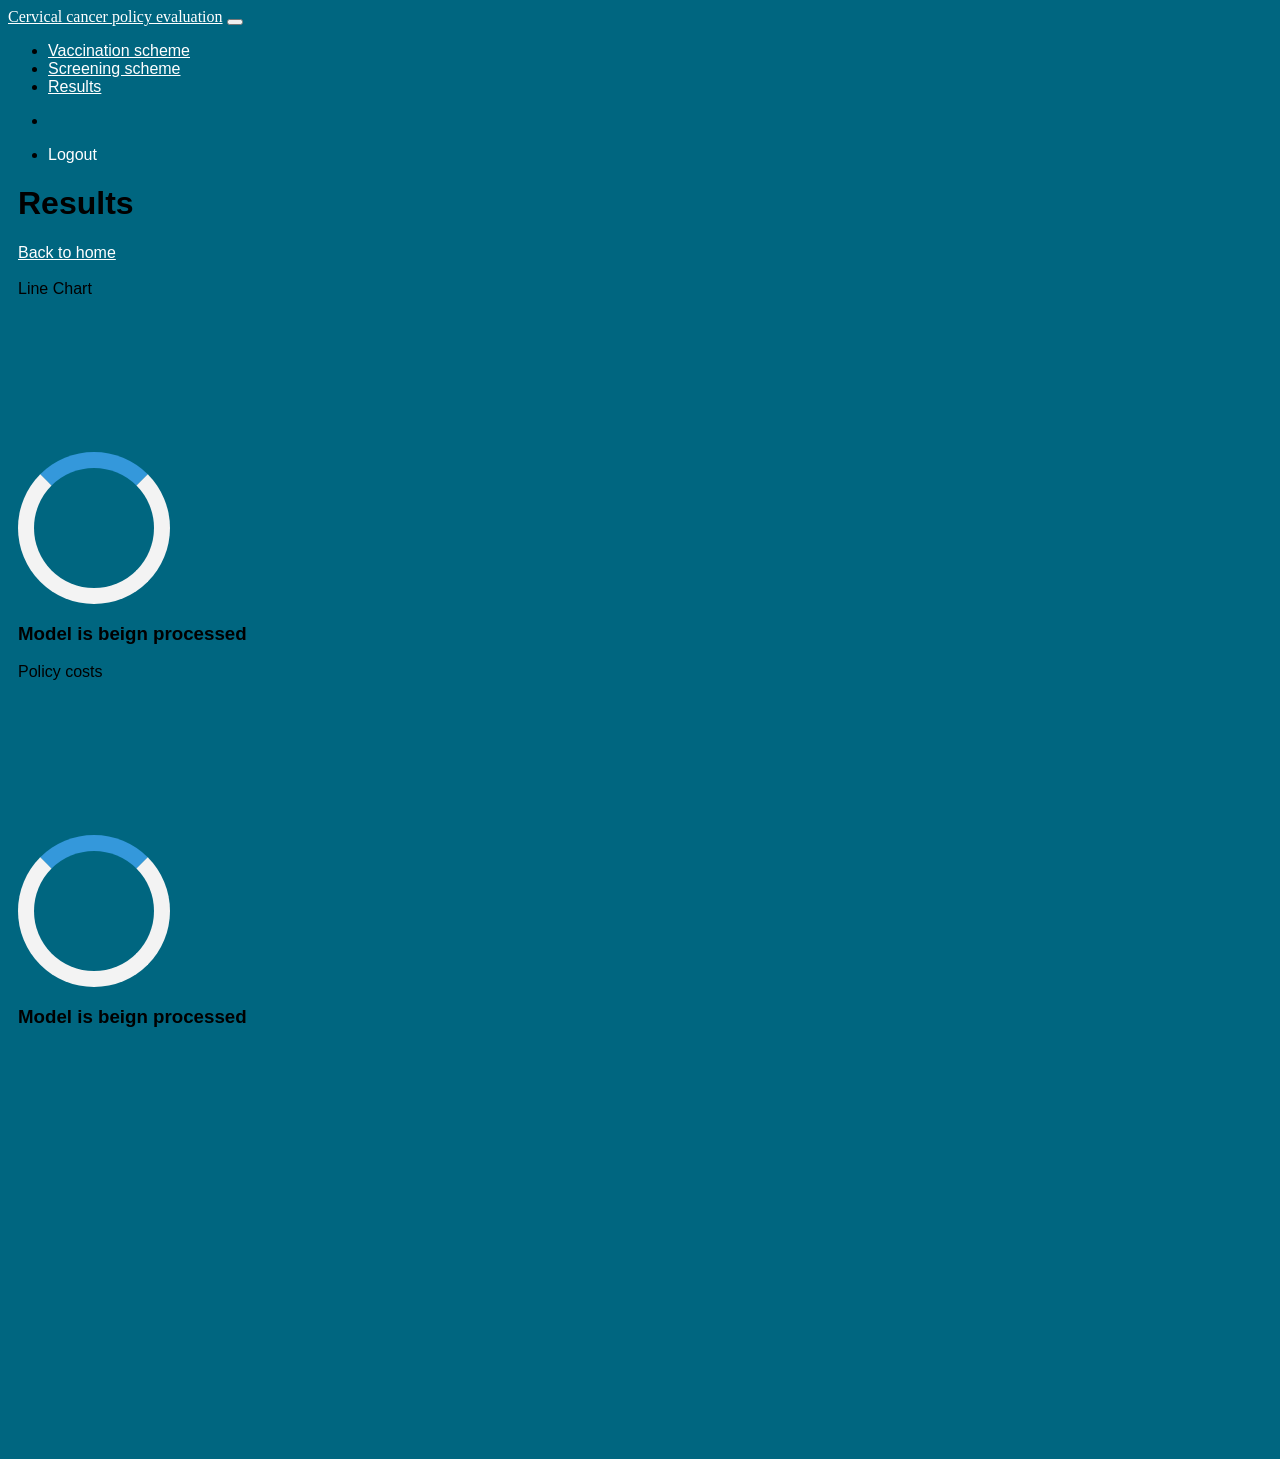
==== commit acdc54d8: "ultima vista" ====
--- a/templates/pages/chart.html
+++ b/templates/pages/chart.html
@@ -9,22 +9,20 @@
     <meta name="description" content="">
     <meta name="author" content="">
 
-    <title>SB Admin 2 - Bootstrap Admin Theme</title>
-
-    <!-- Bootstrap Core CSS -->
-    <link href="css/bootstrap.min.css" rel="stylesheet">
-
-    <!-- MetisMenu CSS -->
-    <link href="css/metisMenu.min.css" rel="stylesheet">
-
-    <!-- Custom CSS -->
-    <link href="css/sb-admin-2.css" rel="stylesheet">
-
-    <!-- Morris Charts CSS -->
-    <link href="js/morris.css" rel="stylesheet">
-
-    <!-- Custom Fonts -->
-    <link href="css/font-awesome.min.css" rel="stylesheet" type="text/css">
+    <title>Cervical cancer policy evaluation</title>
+
+<!-- Bootstrap core CSS-->
+  <link href="https://blackrockdigital.github.io/startbootstrap-sb-admin/vendor/bootstrap/css/bootstrap.min.css" rel="stylesheet">
+  <!-- Custom fonts for this template-->
+  <link href="https://blackrockdigital.github.io/startbootstrap-sb-admin/vendor/font-awesome/css/font-awesome.min.css" rel="stylesheet" type="text/css">
+  <!-- Page level plugin CSS-->
+  <link href="https://blackrockdigital.github.io/startbootstrap-sb-admin/vendor/datatables/dataTables.bootstrap4.css" rel="stylesheet">
+  <!-- Custom styles for this template-->
+  <link href="https://blackrockdigital.github.io/startbootstrap-sb-admin/css/sb-admin.css" rel="stylesheet">
+  <link href="https://fonts.googleapis.com/css?family=Merienda+One|Open-Sans" rel="stylesheet">
+
+  <link rel="stylesheet" type="text/css" href="../css/eSelector.css">
+
 
     <!-- HTML5 Shim and Respond.js IE8 support of HTML5 elements and media queries -->
     <!-- WARNING: Respond.js doesn't work if you view the page via file:// -->
@@ -51,12 +49,51 @@
 
 </head>
 
-<body>
-
-    <div id="wrapper">
-
-
-        <div id="page-wrapper">
+<body class="fixed-nav sticky-footer bg-dark" id="page-top">
+
+  <nav class="navbar navbar-expand-lg navbar-inverse fixed-top" id="mainNav">
+    <a class="navbar-brand" id="titleCC" href="index.html">Cervical cancer policy evaluation</a>
+    <button class="navbar-toggler navbar-toggler-right" type="button" data-toggle="collapse" data-target="#navbarResponsive" aria-controls="navbarResponsive" aria-expanded="false" aria-label="Toggle navigation">
+      <span class="navbar-toggler-icon"></span>
+    </button>
+    <div class="collapse navbar-collapse" id="navbarResponsive">
+      <ul class="navbar-nav navbar-sidenav" id="exampleAccordion">
+        <li class="nav-item" data-toggle="tooltip" data-placement="right" title="Dashboard">
+          <a class="nav-link" href="vaccination">
+            <i class="fa fa-fw fa-table"></i>
+            <span class="nav-link-text" >Vaccination scheme</span>
+          </a>
+        </li>
+        <li class="nav-item" data-toggle="tooltip" data-placement="right" title="screening">
+          <a class="nav-link" href="screening">
+            <i class="fa fa-fw fa-table"></i>
+            <span class="nav-link-text" >Screening scheme</span>
+          </a>
+        </li>
+        <li class="nav-item" data-toggle="tooltip" data-placement="right" title="Dashboard">
+          <a class="nav-link" href="results">
+            <i class="fa fa-fw fa-dashboard"></i>
+            <span class="nav-link-text">Results</span>
+          </a>
+        </li>
+      </ul>
+      <ul class="navbar-nav sidenav-toggler">
+        <li class="nav-item">
+          <a class="nav-link text-center" id="sidenavToggler">
+            <i class="fa fa-fw fa-angle-left"></i>
+          </a>
+        </li>
+      </ul>
+      <ul class="navbar-nav ml-auto">  
+        <li class="nav-item">
+          <a class="nav-link" data-toggle="modal" data-target="#exampleModal">
+            <i class="fa fa-fw fa-sign-out"></i>Logout</a>
+        </li>
+      </ul>
+    </div>
+  </nav>
+    <div class="content-wrapper" id="wrapper">
+        <div class="container-fluid" id="page-wrapper">
             <div class="row">
                 <div class="col-lg-12">
                     <h1 class="page-header">Results</h1>
--- a/templates/css/eSelector.css
+++ b/templates/css/eSelector.css
@@ -0,0 +1,89 @@
+.range-slider {
+    position: relative;
+    height: 80px;
+}
+.extra-controls {
+    position: relative;
+    border-top: 3px solid #000;
+    padding: 10px 0 0;
+}
+
+.area {
+    position: absolute;
+    top: 0;
+    height: 10px;
+    background: #f00;
+}
+.ui-slider .ui-btn-inner {
+    padding: 4px 0 0 0 !important;
+}
+ 
+.ui-slider-popup {
+    position: absolute !important;
+    width: 64px;
+    height: 64px;
+    text-align: center;
+    font-size: 36px;
+    padding-top: 14px;
+    z-index: 100;
+    opacity: 0.8;
+}
+
+.form-group {
+	width: 95%;
+    background-color: #E2F6FB;
+    padding: 14px 20px;
+    margin: 8px 0;
+    border: none;
+    border-radius: 4px;
+    cursor: pointer;
+    align-content: center;
+}
+
+#page-top {
+	background-color:  #006680 !important;
+}
+
+#mainNav {
+	background-color:  #006680 !important;
+}
+
+a {
+	color: white !important;
+}
+
+.content-wrapper{
+	padding-left: 10px;
+}
+
+#titleCC{
+	font-family: 'Merienda One', cursive;
+}
+
+body{
+	font-family: 'Open Sans', sans-serif;
+}
+
+#addScheme{
+	background-color: white !important;
+	border-radius: 4px;
+	border: 2px solid #006680; /* Template blue */
+	color: black;
+}
+
+#addScheme:hover {
+    background-color: #006680!important;
+    border-radius: 4px;
+    border: 2px solid #006680; /* Template blue */
+    color: white;
+}
+
+.btn {
+    background-color: #4CAF50; /* Green */
+    border: none;
+    color: white;
+    display: inline-block;
+    -webkit-transition-duration: 0.2s; /* Safari */
+    transition-duration: 0.4s;
+    cursor: pointer;
+}
